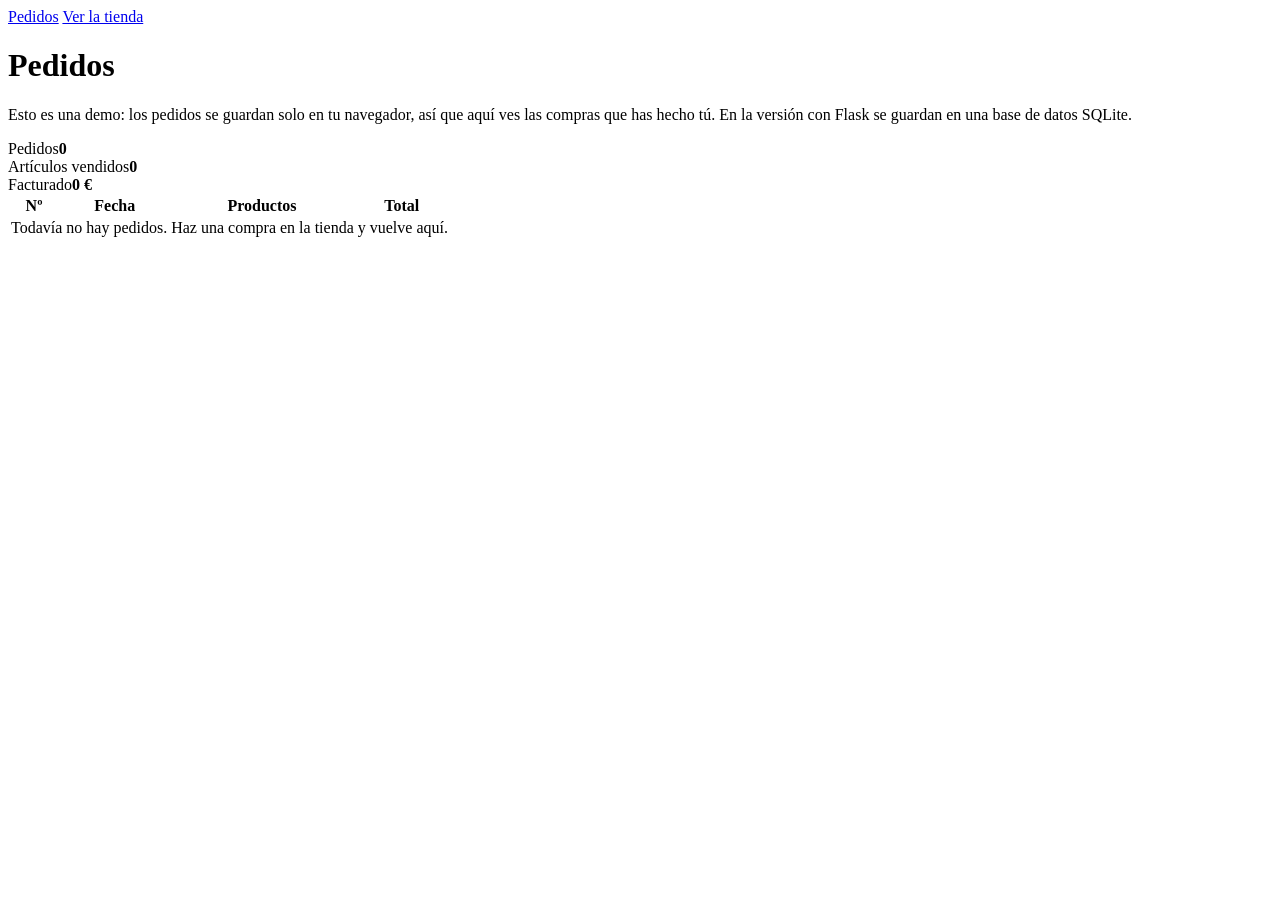
==== admin.html @ e206f9c8 "Add admin panel HTML structure and functionality" ====
<!doctype html>
<html lang="es">
  <head>
    <title>Panel de administración | Tienda deportiva</title>
    <meta charset="utf-8">
    <meta name="viewport" content="width=device-width, initial-scale=1">
    <link rel="preconnect" href="https://fonts.googleapis.com">
    <link rel="preconnect" href="https://fonts.gstatic.com" crossorigin>
    <link href="https://fonts.googleapis.com/css2?family=Barlow:wght@400;500;600&family=Barlow+Condensed:wght@600;800&display=swap" rel="stylesheet">
    <link rel="stylesheet" href="static/estilo.css">
  </head>
  <body id="admin">
    <nav id="izquierda">
      <a href="admin.html" class="activo">Pedidos</a>
      <a href="index.html">Ver la tienda</a>
    </nav>
    <div id="derecha">
      <h1>Pedidos</h1>
      <p class="nota">Esto es una demo: los pedidos se guardan solo en tu navegador, así que aquí ves las compras que has hecho tú. En la versión con Flask se guardan en una base de datos SQLite.</p>
      <div id="resumen"></div>
      <table>
        <thead>
          <tr>
            <th>Nº</th><th>Fecha</th><th>Productos</th><th>Total</th>
          </tr>
        </thead>
        <tbody>
          <tr><td colspan="4">Cargando pedidos...</td></tr>
        </tbody>
      </table>
    </div>
    <script>
      // En la demo leo los pedidos guardados en este navegador
      let guardados = []
      try { guardados = JSON.parse(localStorage.getItem("pedidos")) || [] } catch(e) {}
      Promise.resolve(guardados.reverse())
      .then(function(pedidos){
        console.log(pedidos)
        let cuerpo = document.querySelector("tbody")
        cuerpo.innerHTML = ""
        let facturado = 0
        let articulos = 0

        if(pedidos.length == 0){
          cuerpo.innerHTML = `<tr><td colspan="4">Todavía no hay pedidos. Haz una compra en la tienda y vuelve aquí.</td></tr>`
        }

        pedidos.forEach(function(pedido){
          // La columna carga tiene el pedido en JSON, lo convierto en lista
          let carga = JSON.parse(pedido.carga)
          let total = 0
          let lista = ""
          carga.forEach(function(producto){
            total += producto.precio*1
            lista += `<li><span>`+producto.nombre+`</span><span>`+producto.precio+` €</span></li>`
          })
          facturado += total
          articulos += carga.length
          cuerpo.innerHTML += `
            <tr>
              <td>#`+pedido.id+`</td>
              <td>`+pedido.fecha+`</td>
              <td><ul>`+lista+`</ul></td>
              <td class="importe">`+total+` €</td>
            </tr>
          `
        })

        // Resumen de arriba
        document.querySelector("#resumen").innerHTML = `
          <div><span>Pedidos</span><strong>`+pedidos.length+`</strong></div>
          <div><span>Artículos vendidos</span><strong>`+articulos+`</strong></div>
          <div><span>Facturado</span><strong>`+facturado+` €</strong></div>
        `
      })
    </script>
  </body>
</html>
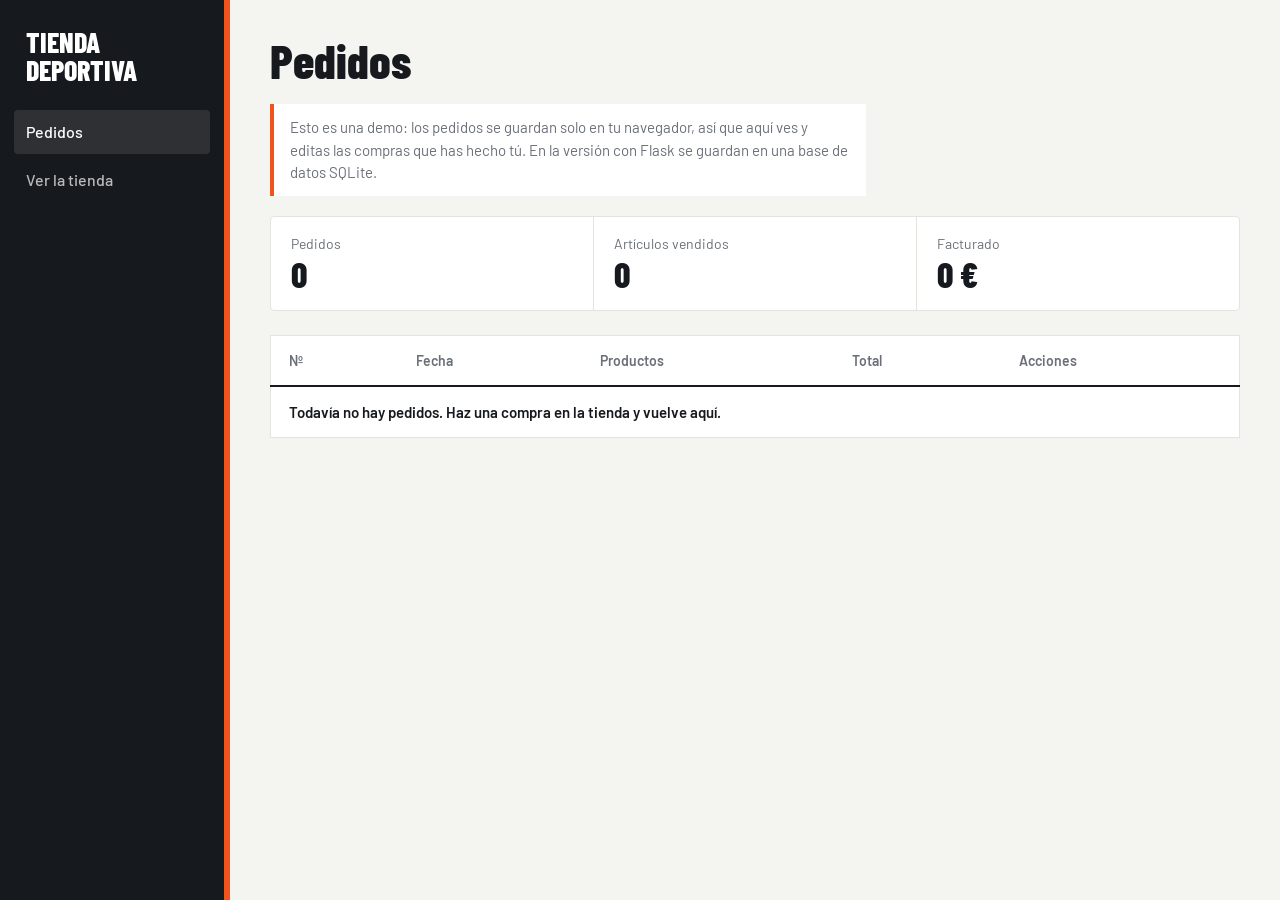
==== commit a28bd020: "Update admin.html" ====
--- a/admin.html
+++ b/admin.html
@@ -16,52 +16,85 @@
     </nav>
     <div id="derecha">
       <h1>Pedidos</h1>
-      <p class="nota">Esto es una demo: los pedidos se guardan solo en tu navegador, así que aquí ves las compras que has hecho tú. En la versión con Flask se guardan en una base de datos SQLite.</p>
+      <p class="nota">Esto es una demo: los pedidos se guardan solo en tu navegador, así que aquí ves y editas las compras que has hecho tú. En la versión con Flask se guardan en una base de datos SQLite.</p>
+      <p class="mensaje" id="mensaje" hidden></p>
       <div id="resumen"></div>
       <table>
         <thead>
           <tr>
-            <th>Nº</th><th>Fecha</th><th>Productos</th><th>Total</th>
+            <th>Nº</th><th>Fecha</th><th>Productos</th><th>Total</th><th>Acciones</th>
           </tr>
         </thead>
         <tbody>
-          <tr><td colspan="4">Cargando pedidos...</td></tr>
+          <tr><td colspan="5">Cargando pedidos...</td></tr>
         </tbody>
       </table>
     </div>
     <script>
-      // En la demo leo los pedidos guardados en este navegador
-      let guardados = []
-      try { guardados = JSON.parse(localStorage.getItem("pedidos")) || [] } catch(e) {}
-      Promise.resolve(guardados.reverse())
-      .then(function(pedidos){
+      let pedidos = []     // Los pedidos que vienen del servidor
+      let productos = []   // Los productos de la tienda (para añadirlos al editar)
+      let cuerpo = document.querySelector("tbody")
+
+      // Enseño un mensaje arriba durante unos segundos
+      function avisa(texto){
+        let mensaje = document.querySelector("#mensaje")
+        mensaje.innerHTML = texto
+        mensaje.hidden = false
+        setTimeout(function(){ mensaje.hidden = true }, 3000)
+      }
+
+      // Calculo el total de una lista de productos
+      function sumaTotal(carga){
+        let total = 0
+        carga.forEach(function(producto){ total += producto.precio*1 })
+        return total
+      }
+
+      // En la demo los pedidos están guardados en este navegador (localStorage)
+      function leePedidos(){
+        try { return JSON.parse(localStorage.getItem("pedidos")) || [] } catch(e) { return [] }
+      }
+      function guardaPedidos(lista){
+        try { localStorage.setItem("pedidos", JSON.stringify(lista)) } catch(e) {}
+      }
+
+      // Leo los pedidos y los pinto (los más nuevos primero)
+      function cargaPedidos(){
+        pedidos = leePedidos().reverse()
         console.log(pedidos)
-        let cuerpo = document.querySelector("tbody")
+        pintaPedidos()
+      }
+
+      // Pinto la tabla y el resumen
+      function pintaPedidos(){
         cuerpo.innerHTML = ""
         let facturado = 0
         let articulos = 0
 
         if(pedidos.length == 0){
-          cuerpo.innerHTML = `<tr><td colspan="4">Todavía no hay pedidos. Haz una compra en la tienda y vuelve aquí.</td></tr>`
+          cuerpo.innerHTML = `<tr><td colspan="5">Todavía no hay pedidos. Haz una compra en la tienda y vuelve aquí.</td></tr>`
         }
 
         pedidos.forEach(function(pedido){
           // La columna carga tiene el pedido en JSON, lo convierto en lista
           let carga = JSON.parse(pedido.carga)
-          let total = 0
+          let total = sumaTotal(carga)
           let lista = ""
           carga.forEach(function(producto){
-            total += producto.precio*1
             lista += `<li><span>`+producto.nombre+`</span><span>`+producto.precio+` €</span></li>`
           })
           facturado += total
           articulos += carga.length
           cuerpo.innerHTML += `
-            <tr>
+            <tr id="fila`+pedido.id+`">
               <td>#`+pedido.id+`</td>
               <td>`+pedido.fecha+`</td>
               <td><ul>`+lista+`</ul></td>
               <td class="importe">`+total+` €</td>
+              <td class="acciones">
+                <button class="editar" pedido="`+pedido.id+`">Editar</button>
+                <button class="eliminar" pedido="`+pedido.id+`">Eliminar</button>
+              </td>
             </tr>
           `
         })
@@ -72,7 +105,125 @@
           <div><span>Artículos vendidos</span><strong>`+articulos+`</strong></div>
           <div><span>Facturado</span><strong>`+facturado+` €</strong></div>
         `
-      })
+
+        // Botones de editar y eliminar
+        cuerpo.querySelectorAll(".editar").forEach(function(boton){
+          boton.onclick = function(){ editaPedido(boton.getAttribute("pedido")) }
+        })
+        cuerpo.querySelectorAll(".eliminar").forEach(function(boton){
+          boton.onclick = function(){ preguntaEliminar(boton.getAttribute("pedido")) }
+        })
+      }
+
+      // ===== ELIMINAR =====
+      // Antes de borrar pregunto en la misma fila
+      function preguntaEliminar(id){
+        let acciones = document.querySelector("#fila"+id+" .acciones")
+        acciones.innerHTML = `
+          <span class="pregunta">¿Eliminar este pedido?</span>
+          <button class="confirmar">Sí, eliminar</button>
+          <button class="cancelar">No</button>
+        `
+        acciones.querySelector(".confirmar").onclick = function(){ eliminaPedido(id) }
+        acciones.querySelector(".cancelar").onclick = pintaPedidos
+      }
+
+      // En la versión con Flask esto es un fetch POST a "/borrapedido"
+      function eliminaPedido(id){
+        let lista = leePedidos().filter(function(p){ return p.id != id })
+        guardaPedidos(lista)
+        avisa("Pedido #"+id+" eliminado")
+        cargaPedidos()
+      }
+
+      // ===== EDITAR =====
+      // Convierto la fila en un pequeño formulario
+      function editaPedido(id){
+        pintaPedidos() // Por si había otra fila editándose
+        let pedido = pedidos.find(function(p){ return p.id == id })
+        let carga = JSON.parse(pedido.carga)
+        let fila = document.querySelector("#fila"+id)
+        fila.classList.add("editando")
+
+        let opciones = ""
+        productos.forEach(function(producto, posicion){
+          opciones += `<option value="`+posicion+`">`+producto.nombre+` (`+producto.precio+` €)</option>`
+        })
+
+        fila.children[2].innerHTML = `
+          <div class="lineas-edicion"></div>
+          <div class="anadir-linea">
+            <select>`+opciones+`</select>
+            <button class="anadir">Añadir</button>
+          </div>
+        `
+        fila.children[4].innerHTML = `
+          <button class="guardar">Guardar</button>
+          <button class="cancelar">Cancelar</button>
+        `
+
+        // Pinto una línea editable por cada producto
+        function pintaLineas(){
+          let caja = fila.querySelector(".lineas-edicion")
+          caja.innerHTML = ""
+          carga.forEach(function(producto, posicion){
+            caja.innerHTML += `
+              <div class="linea-edicion">
+                <input class="nombre" value="`+producto.nombre+`" posicion="`+posicion+`">
+                <input class="precio" type="number" min="0" value="`+producto.precio+`" posicion="`+posicion+`">
+                <span>€</span>
+                <button class="quitar-linea" posicion="`+posicion+`" aria-label="Quitar">×</button>
+              </div>
+            `
+          })
+          if(carga.length == 0){
+            caja.innerHTML = `<p>El pedido está vacío. Añade un producto o elimina el pedido.</p>`
+          }
+          // Si cambio un nombre o un precio, lo guardo en la lista
+          caja.querySelectorAll("input").forEach(function(campo){
+            campo.oninput = function(){
+              let posicion = campo.getAttribute("posicion")
+              if(campo.classList.contains("nombre")){ carga[posicion].nombre = campo.value }
+              else { carga[posicion].precio = campo.value }
+              fila.children[3].innerHTML = sumaTotal(carga)+" €"
+            }
+          })
+          caja.querySelectorAll(".quitar-linea").forEach(function(boton){
+            boton.onclick = function(){
+              carga.splice(boton.getAttribute("posicion"), 1)
+              pintaLineas()
+            }
+          })
+          fila.children[3].innerHTML = sumaTotal(carga)+" €"
+        }
+        pintaLineas()
+
+        // Añadir un producto de la tienda
+        fila.querySelector(".anadir").onclick = function(){
+          let elegido = productos[fila.querySelector("select").value]
+          carga.push({"nombre": elegido.nombre, "precio": elegido.precio})
+          pintaLineas()
+        }
+
+        // Guardar los cambios en el servidor
+        // En la versión con Flask esto es un fetch POST a "/actualizapedido"
+        fila.querySelector(".guardar").onclick = function(){
+          let lista = leePedidos()
+          lista.forEach(function(p){
+            if(p.id == id){ p.carga = JSON.stringify(carga) }
+          })
+          guardaPedidos(lista)
+          avisa("Pedido #"+id+" guardado")
+          cargaPedidos()
+        }
+        fila.querySelector(".cancelar").onclick = pintaPedidos
+      }
+
+      // Al abrir la página cargo los productos y los pedidos
+      fetch("productos.json")
+      .then(function(resultado){return resultado.json()})
+      .then(function(datos){ productos = datos })
+      cargaPedidos()
     </script>
   </body>
 </html>
--- a/static/estilo.css
+++ b/static/estilo.css
@@ -0,0 +1,470 @@
+/* ===== Colores y fuentes ===== */
+:root{
+  --tinta:#16191d;        /* casi negro, para textos y cabecera */
+  --papel:#f4f5f1;        /* fondo de la página */
+  --blanco:#ffffff;
+  --naranja:#f0531c;      /* color de pista de atletismo */
+  --naranja-oscuro:#c9400f;
+  --gris:#6b7078;
+  --linea:#e2e4de;
+  --titulos:'Barlow Condensed',sans-serif;
+  --texto:'Barlow',sans-serif;
+}
+
+body,html{
+  margin:0px;
+  padding:0px;
+  background:var(--papel);
+  color:var(--tinta);
+  font-family:var(--texto);
+  font-size:16px;
+  line-height:1.5;
+}
+
+/* ===== Cabecera: como una pista de atletismo ===== */
+header{
+  padding:56px 24px 48px 24px;
+  background:var(--tinta);
+  color:var(--blanco);
+  /* líneas de calle de la pista */
+  border-bottom:10px solid var(--naranja);
+  box-shadow:inset 0px -14px 0px -10px rgba(255,255,255,0.9);
+}
+header h1,
+header h2{
+  max-width:1100px;
+  margin:0px auto;
+}
+header h1{
+  font-family:var(--titulos);
+  font-weight:800;
+  font-size:72px;
+  line-height:0.95;
+  text-transform:uppercase;
+  letter-spacing:-0.01em;
+}
+header h2{
+  margin-top:12px;
+  font-weight:400;
+  font-size:20px;
+  color:rgba(255,255,255,0.7);
+}
+
+/* ===== Productos ===== */
+main{
+  max-width:1100px;
+  margin:0px auto;
+  padding:40px 24px;
+  box-sizing:border-box;
+}
+section{
+  display:grid;
+  grid-template-columns:repeat(auto-fill,minmax(230px,1fr));
+  gap:16px;
+}
+section .cargando{
+  color:var(--gris);
+}
+
+article{
+  display:flex;
+  flex-direction:column;
+  padding:20px;
+  background:var(--blanco);
+  border:1px solid var(--linea);
+  border-radius:4px;
+}
+article h4{
+  margin:0px;
+  font-family:var(--titulos);
+  font-weight:600;
+  font-size:24px;
+  line-height:1.1;
+}
+article p{
+  flex:1;
+  margin:8px 0px 20px 0px;
+  font-size:15px;
+  color:var(--gris);
+}
+
+/* Precio y botón en la misma línea */
+article .compra{
+  display:flex;
+  align-items:center;
+  justify-content:space-between;
+  gap:12px;
+  padding-top:16px;
+  border-top:1px solid var(--linea);
+}
+article .precio{
+  font-family:var(--titulos);
+  font-weight:800;
+  font-size:32px;
+  line-height:1;
+}
+
+/* ===== Buscador y categorías ===== */
+#filtros{
+  margin-bottom:12px;
+}
+#buscador{
+  width:100%;
+  box-sizing:border-box;
+  padding:14px 16px;
+  border:2px solid var(--linea);
+  border-radius:4px;
+  background:var(--blanco);
+  font-family:var(--texto);
+  font-size:17px;
+  color:var(--tinta);
+}
+#buscador:focus{
+  outline:none;
+  border-color:var(--tinta);
+}
+#categorias{
+  display:flex;
+  flex-wrap:wrap;
+  gap:8px;
+  margin-top:12px;
+}
+#categorias .chip{
+  padding:7px 14px;
+  border:1px solid var(--linea);
+  border-radius:20px;
+  background:var(--blanco);
+  color:var(--tinta);
+  font-weight:500;
+  font-size:14px;
+}
+#categorias .chip:hover{
+  border-color:var(--tinta);
+  background:var(--blanco);
+}
+#categorias .chip.activo{
+  border-color:var(--tinta);
+  background:var(--tinta);
+  color:var(--blanco);
+}
+#contador{
+  margin:16px 0px 12px 0px;
+  font-size:14px;
+  color:var(--gris);
+}
+
+/* Icono grande y categoría de cada producto */
+article .icono{
+  display:flex;
+  align-items:center;
+  justify-content:center;
+  height:120px;
+  margin:-20px -20px 16px -20px;
+  background:var(--papel);
+  border-bottom:1px solid var(--linea);
+  font-size:56px;
+}
+article .categoria{
+  margin-bottom:4px;
+  font-size:13px;
+  font-weight:600;
+  color:var(--naranja-oscuro);
+}
+
+/* ===== Botones ===== */
+button{
+  padding:10px 18px;
+  border:0px;
+  border-radius:4px;
+  background:var(--naranja);
+  color:var(--blanco);
+  font-family:var(--texto);
+  font-weight:600;
+  font-size:15px;
+  cursor:pointer;
+}
+button:hover{
+  background:var(--naranja-oscuro);
+}
+button:focus-visible{
+  outline:3px solid var(--tinta);
+  outline-offset:2px;
+}
+
+/* ===== Pie de página ===== */
+footer{
+  max-width:1100px;
+  margin:0px auto;
+  padding:24px 24px 48px 24px;
+  font-size:14px;
+  color:var(--gris);
+}
+
+/* ===== Ticket del pedido ===== */
+aside{
+  width:280px;
+  max-height:70vh;
+  overflow-y:auto;
+  position:fixed;
+  bottom:20px;
+  right:20px;
+  padding:20px 20px 36px 20px;
+  box-sizing:border-box;
+  background:var(--blanco);
+  color:var(--tinta);
+  font-family:"Courier New",monospace;
+  font-size:14px;
+  line-height:1.4;
+  filter:drop-shadow(0px 8px 16px rgba(0,0,0,0.2));
+  /* borde de abajo en zigzag, como un ticket cortado */
+  -webkit-mask:conic-gradient(from -45deg at bottom,#0000,#000 1deg 89deg,#0000 90deg) 50%/12px 100%;
+          mask:conic-gradient(from -45deg at bottom,#0000,#000 1deg 89deg,#0000 90deg) 50%/12px 100%;
+}
+aside h3{
+  margin:0px 0px 8px 0px;
+  padding-bottom:12px;
+  text-align:center;
+  font-size:16px;
+  border-bottom:2px dashed var(--linea);
+}
+aside p{
+  margin:0px;
+  padding:6px 0px;
+}
+/* Cada producto del ticket: nombre a la izquierda, precio a la derecha */
+aside .linea,
+aside .total{
+  display:flex;
+  justify-content:space-between;
+  gap:12px;
+}
+aside .linea span:last-child{
+  white-space:nowrap;
+}
+aside .linea{
+  border-bottom:1px dotted var(--linea);
+}
+aside .total{
+  margin-top:8px;
+  padding-top:10px;
+  border-top:2px dashed var(--linea);
+  font-size:16px;
+  font-weight:bold;
+}
+aside .vacio{
+  color:var(--gris);
+}
+aside .hecho{
+  font-weight:bold;
+  text-align:center;
+}
+aside .quitar{
+  width:auto;
+  margin:0px 0px 0px 6px;
+  padding:0px 6px;
+  background:transparent;
+  color:var(--gris);
+  font-size:16px;
+  line-height:1;
+}
+aside .quitar:hover{
+  background:transparent;
+  color:var(--naranja);
+}
+aside #comprar{
+  width:100%;
+  margin-top:14px;
+  background:var(--tinta);
+}
+aside #comprar:hover{
+  background:var(--naranja);
+}
+
+/* En pantallas grandes dejo sitio al ticket para que no tape productos */
+@media (min-width:1200px){
+  main,footer{margin-right:320px;margin-left:auto;}
+  header h1,header h2{max-width:none;}
+}
+
+/* ===== Móvil ===== */
+@media (max-width:600px){
+  header{padding:36px 16px 32px 16px;}
+  header h1{font-size:48px;}
+  main{padding:24px 16px 260px 16px;}
+  footer{padding:16px 16px 260px 16px;}
+  aside{width:auto;left:10px;right:10px;bottom:10px;max-height:40vh;}
+  /* Si el pedido está vacío, en el móvil solo enseño el título */
+  aside:has(.vacio){padding-bottom:20px;}
+  aside:has(.vacio) h3{margin:0px;padding:0px;border:0px;}
+  aside .vacio{display:none;}
+  /* Las categorías se deslizan en una sola fila */
+  #categorias{flex-wrap:nowrap;overflow-x:auto;padding-bottom:4px;}
+  #categorias .chip{flex:0 0 auto;}
+}
+
+/* =========================================== */
+/* ===== Panel de administración (/admin) ===== */
+/* =========================================== */
+body#admin{
+  display:flex;
+  min-height:100vh;
+  background:var(--papel);
+}
+#admin #izquierda{
+  display:flex;
+  flex-direction:column;
+  flex:0 0 230px;
+  box-sizing:border-box;
+  position:sticky;
+  top:0;
+  height:100vh;
+  padding:28px 14px;
+  background:var(--tinta);
+  border-right:6px solid var(--naranja);
+}
+#admin #izquierda::before{
+  content:"Tienda deportiva";
+  margin:0px 0px 24px 0px;
+  padding:0px 12px;
+  font-family:var(--titulos);
+  font-weight:800;
+  font-size:28px;
+  line-height:1;
+  text-transform:uppercase;
+  color:var(--blanco);
+}
+#admin #izquierda a{
+  display:block;
+  margin:2px 0px;
+  padding:10px 12px;
+  border-radius:4px;
+  color:rgba(255,255,255,0.7);
+  text-decoration:none;
+  font-weight:500;
+}
+#admin #izquierda a:hover,
+#admin #izquierda a.activo{
+  background:rgba(255,255,255,0.1);
+  color:var(--blanco);
+}
+#admin #derecha{
+  flex:1 1 0;
+  min-width:0;
+  padding:36px 40px;
+  overflow-x:auto;
+}
+#admin #derecha h1{
+  margin:0px 0px 20px 0px;
+  font-family:var(--titulos);
+  font-weight:800;
+  font-size:48px;
+  line-height:1;
+}
+
+/* Resumen: tres cifras en una tira, como un marcador */
+#resumen{
+  display:flex;
+  flex-wrap:wrap;
+  margin-bottom:24px;
+  background:var(--blanco);
+  border:1px solid var(--linea);
+  border-radius:4px;
+}
+#resumen div{
+  flex:1 1 160px;
+  padding:16px 20px;
+  border-right:1px solid var(--linea);
+}
+#resumen div:last-child{border-right:0px;}
+#resumen span{
+  display:block;
+  font-size:14px;
+  color:var(--gris);
+}
+#resumen strong{
+  font-family:var(--titulos);
+  font-weight:800;
+  font-size:36px;
+  line-height:1.1;
+}
+
+/* Tabla de pedidos */
+#admin table{
+  width:100%;
+  border-collapse:collapse;
+  background:var(--blanco);
+  border:1px solid var(--linea);
+  font-size:15px;
+}
+#admin th{
+  padding:14px 18px;
+  text-align:left;
+  font-size:14px;
+  font-weight:600;
+  color:var(--gris);
+  border-bottom:2px solid var(--tinta);
+}
+#admin td{
+  padding:14px 18px;
+  vertical-align:top;
+  border-bottom:1px solid var(--linea);
+}
+#admin td:first-child{
+  font-weight:600;
+  white-space:nowrap;
+}
+#admin td:nth-child(2){
+  white-space:nowrap;
+  color:var(--gris);
+}
+#admin td ul{
+  margin:0px;
+  padding:0px;
+  list-style:none;
+}
+#admin td li{
+  display:flex;
+  justify-content:space-between;
+  gap:16px;
+  max-width:420px;
+  padding:2px 0px;
+}
+#admin td li span:last-child{color:var(--gris);white-space:nowrap;}
+#admin td.importe{
+  font-family:var(--titulos);
+  font-weight:800;
+  font-size:24px;
+  white-space:nowrap;
+}
+#admin tbody tr:hover{background:rgb(250,250,247);}
+
+@media (max-width:760px){
+  body#admin{flex-direction:column;}
+  #admin #izquierda{
+    position:static;
+    height:auto;
+    flex:none;
+    flex-direction:row;
+    flex-wrap:wrap;
+    align-items:center;
+    padding:16px;
+    border-right:0px;
+    border-bottom:6px solid var(--naranja);
+  }
+  #admin #izquierda::before{width:100%;margin-bottom:8px;}
+  #admin #derecha{padding:20px 16px;}
+  #admin th,#admin td{padding:10px;}
+}
+
+/* ===== Extras de la demo en GitHub Pages ===== */
+footer a{color:var(--tinta);}
+aside .hecho a{color:var(--naranja-oscuro);font-weight:bold;}
+#admin .nota{
+  max-width:70ch;
+  margin:0px 0px 20px 0px;
+  padding:12px 16px;
+  background:var(--blanco);
+  border-left:4px solid var(--naranja);
+  color:var(--gris);
+  font-size:15px;
+}
